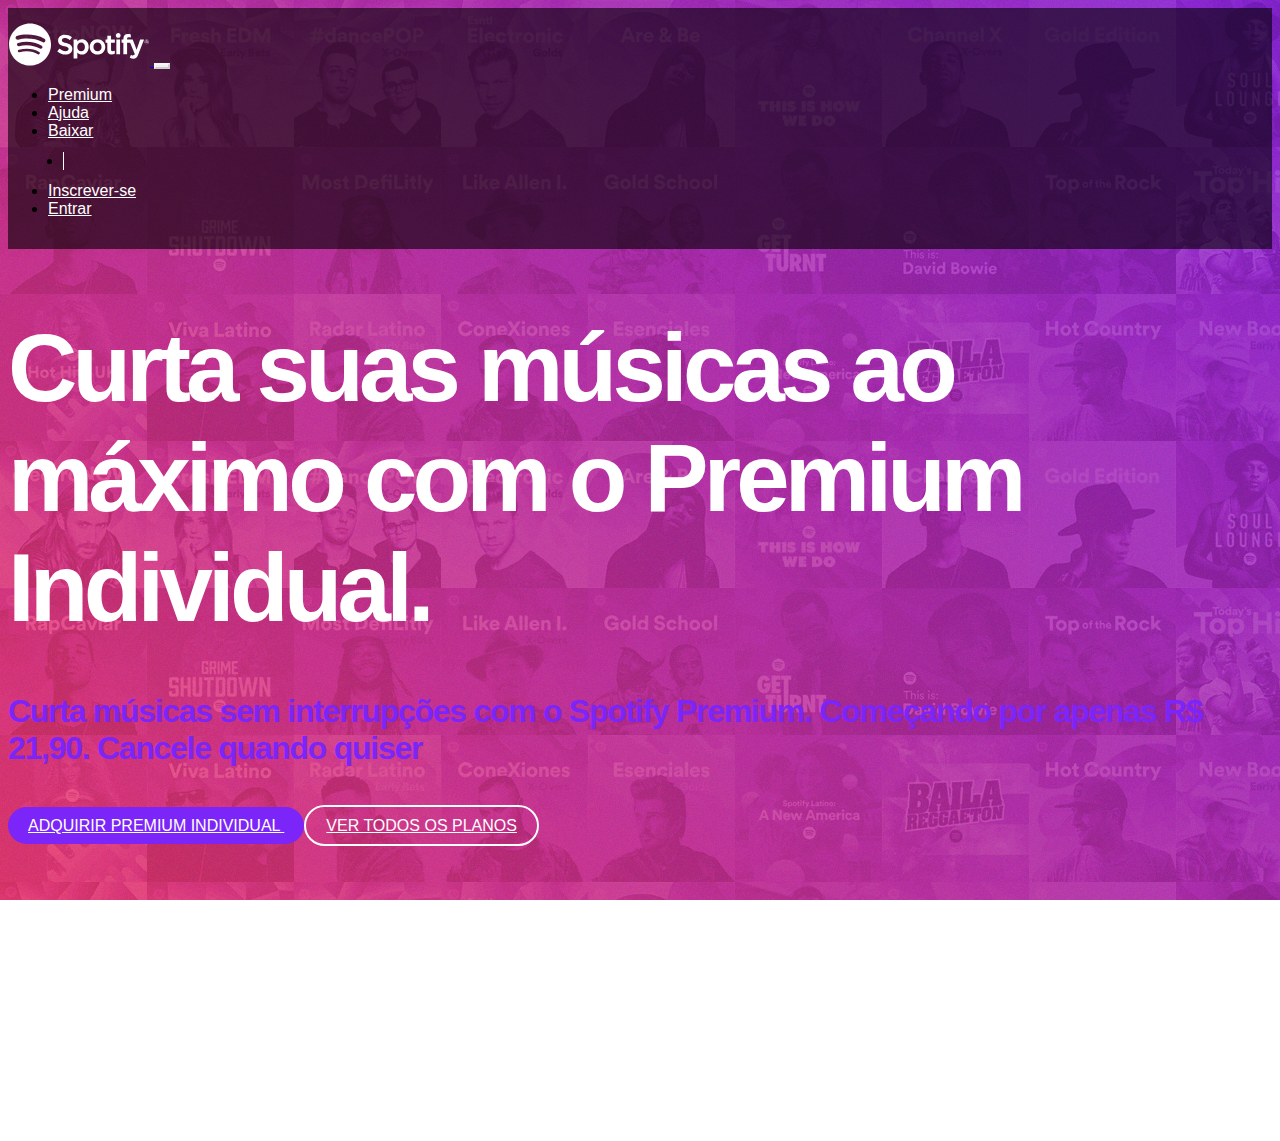
==== premium.html @ 71fd6c9f "TRabalho git comit" ====
<!DOCTYPE html>
<html lang="pt-br">
<head>
    <meta charset="UTF-8">
    <meta name="viewport" content="width=device-width, initial-scale=1.0">
    <!-- Bootstrap CSS -->
    <link rel="stylesheet" href="https://stackpath.bootstrapcdn.com/bootstrap/4.1.3/css/bootstrap.min.css" integrity="sha384-MCw98/SFnGE8fJT3GXwEOngsV7Zt27NXFoaoApmYm81iuXoPkFOJwJ8ERdknLPMO" crossorigin="anonymous">
    <link rel="stylesheet" type="text/css" href="./assets/css/estilo.css"/>
    <!-- Font Awesome -->
    <link rel="stylesheet" href="https://use.fontawesome.com/releases/v5.3.1/css/all.css" integrity="sha384-mzrmE5qonljUremFsqc01SB46JvROS7bZs3IO2EmfFsd15uHvIt+Y8vEf7N7fWAU" crossorigin="anonymous">

    <title>Música para todos - Spotify</title>
    <link rel="icon" href="./assets/imagens/favicon.png"/>
</head>
<body>
    <header> <!--Inicio do cabeçalho-->
        <nav class="navbar navbar-expand-md navbar-light fixed-top navbar-transparente">
            <div class="container">
                <a href="index.html" class="navbar-brand">
                    <img src="assets/imagens/spotify.svg" width="142"/>
                </a>
                <button class = "navbar-toggler" data-toggle="collapse" data-target ="#nav-principal"> 
                    <i class =  "fas fa-bars text-white"> </i>
                </button>
                <div class = "collapse navbar-collapse" id="nav-principal"> 
                    <ul class = "navbar-nav ml-auto">
                        <li class="nav-item">
                            <a href="premium.html" class="nav-link">Premium</a>
                        </li>
                        <li class="nav-item">
                            <a href="" class="nav-link">Ajuda</a>
                        </li>
                        <li class="nav-item">
                            <a href="" class="nav-link">Baixar</a>
                        </li>
                        <li class = "nav-item divisor"></li>
                        <li class="nav-item">
                            <a href="" class="nav-link">Inscrever-se</a>
                        </li>
                        <li class="nav-item">
                            <a href="" class="nav-link">Entrar</a>
                        </li>
                    </ul>
                </div>
            </div>
        </nav>
    </header>    

    <section id = "home" class = "d-flex">
        <div class="container align-self-center">
            <div class = "row">
                <div class="col-md-12 text-center">
                    <h1 class = "text-white">Curta suas músicas ao máximo com o Premium Individual.</h2>
                    <h3 class="text-white">Curta músicas sem interrupções com o Spotify Premium. Começando por apenas R$ 21,90. Cancele quando quiser</h4> 
                    <br>
                    <div class = "row">
                        <div class="col-md-12 text-center">
                            <a href="" class="btn btn-lg btn-custom btn-roxo ">
                                Adquirir Premium Individual
                            </a>
                            <a href="" class="btn btn-lg btn-custom btn-branco">
                                Ver todos os planos
                            </a>
                        </div>
                    </div>
                    
                    
                </div>
            </div>
        </div>

    </section>
</body>
</html>
---- assets/css/estilo.css ----
/*
* 
* @author Jamilton Damasceno
*/

/* Layout
-----------------------------*/
html, body, #home {
	height: 100%;
	overflow-x: hidden;
}

body {
	background: url(../imagens/capa.png),
				url(../imagens/ruido.png),
				linear-gradient(50deg,#ff4169,#7c26f8);
	background-attachment: fixed;
	font-family: Helvetica,Arial,sans-serif;
}

/* Barra de navegação
-----------------------------*/
nav.navbar-transparente {
	padding: 15px 0px;
	background: rgba(0,0,0,0.6);
}

.navbar-light .navbar-nav .nav-link {
	color: white;
}

.navbar-light .navbar-nav .nav-link:hover {
	color: #9bf0e1;
}

.navbar-light .navbar-toggler {
    color: rgba(255,255,255,.5);
    border-color: rgba(255,255,255,0.5);
}

.divisor {
	width: 1px;
	background: white;
	margin: 12px 15px;
}

/* Capa
-----------------------------*/
.capa {
	text-align: center;
}

.btn-custom {
	color: white;
	border-radius: 500px;
	-webkit-border-radius: 500px;
    -moz-border-radius: 500px;
    text-transform: uppercase;
    transition: background 0.4s, color 0.4s;
    padding: 10px 20px;
}

.btn-roxo {
	background: #7c25f8;
}

.btn-roxo:hover {
	background: #6207e3;
	color: white;
}

.btn-branco {
	border: 2px solid white;
}

.btn-branco:hover {
	background-color: white;
	color: black;
}

.carousel-control-next, .carousel-control-prev {
	width: 5%;
}

/* Estrutura conteúdos
-----------------------------*/
.caixa {
	padding-top: 20px;
	padding-bottom: 20px;
}

#servicos {
	background: white;
}

#recursos {
	color: white;
}

#servicos h2, h3 {
	color: #7c25f8;
}

#recursos h2 {
	color: white;
}

#recursos h3 {
	color: #9bf0e1;
}

.albuns {
	padding: 10px 0;
}

.rotacionar {
	-ms-transform: rotate(30deg); /* IE 9 */
    -webkit-transform: rotate(30deg); /* Chrome, Safari, Opera */
    transform: rotate(30deg);
	padding-left: 80px;
}

/* Rodapé
-----------------------------*/
footer {
	background: #000;
	padding: 50px 0px 20px 0px;
	position: relative;
}

footer h4 {
	color: #919496;
	font-size: 0.8em;
	text-transform: uppercase;
}

footer .navbar-nav a {
	color: white;
	font-size: 0.8em;
}

footer .navbar-nav a:hover {
	color: #9bf0e1;
	text-decoration: none;
}

footer ul {
	list-style: none;
}

footer ul li {
	float: right;
	margin: 0 5px;
}

/* Tipografia
-----------------------------*/
h1 {
	font-weight: 900;
	letter-spacing: -0.05em;
	margin-bottom: 50px;
	color: white;
}

h2 {
	font-size: 3em;
	font-weight: 700;
	letter-spacing: -0.04em;
}

h3 {
	font-size: 2em;
	font-weight: 700;
	letter-spacing: -0.04em;
}



/* Extra small devices (portrait phones, less than 576px)*/
@media (max-width: 575.98px) {
	.btn-custom {
		margin: 10px 15px;
		font-size: 1em;
	}
}

/* Small devices (landscape phones, 576px and up) */
@media (min-width: 576px) and (max-width: 767.98px) {
	h1 {
		font-size: 3em;
	}
	.btn-custom {
		margin: 10px 15px;
	}
}

/* Medium devices (tablets, 768px and up)*/
@media (min-width: 768px) and (max-width: 991.98px) {
	h1 {
		font-size: 4em;
	}
}

/* Large devices (desktops, 992px and up)*/
@media (min-width: 992px) and (max-width: 1199.98px) {
	h1 {
		font-size: 5em;
	}
}

/* Extra large devices (large desktops, 1200px and up)*/
@media (min-width: 1200px) {
	h1 {
		font-size: 6em;
	}
}
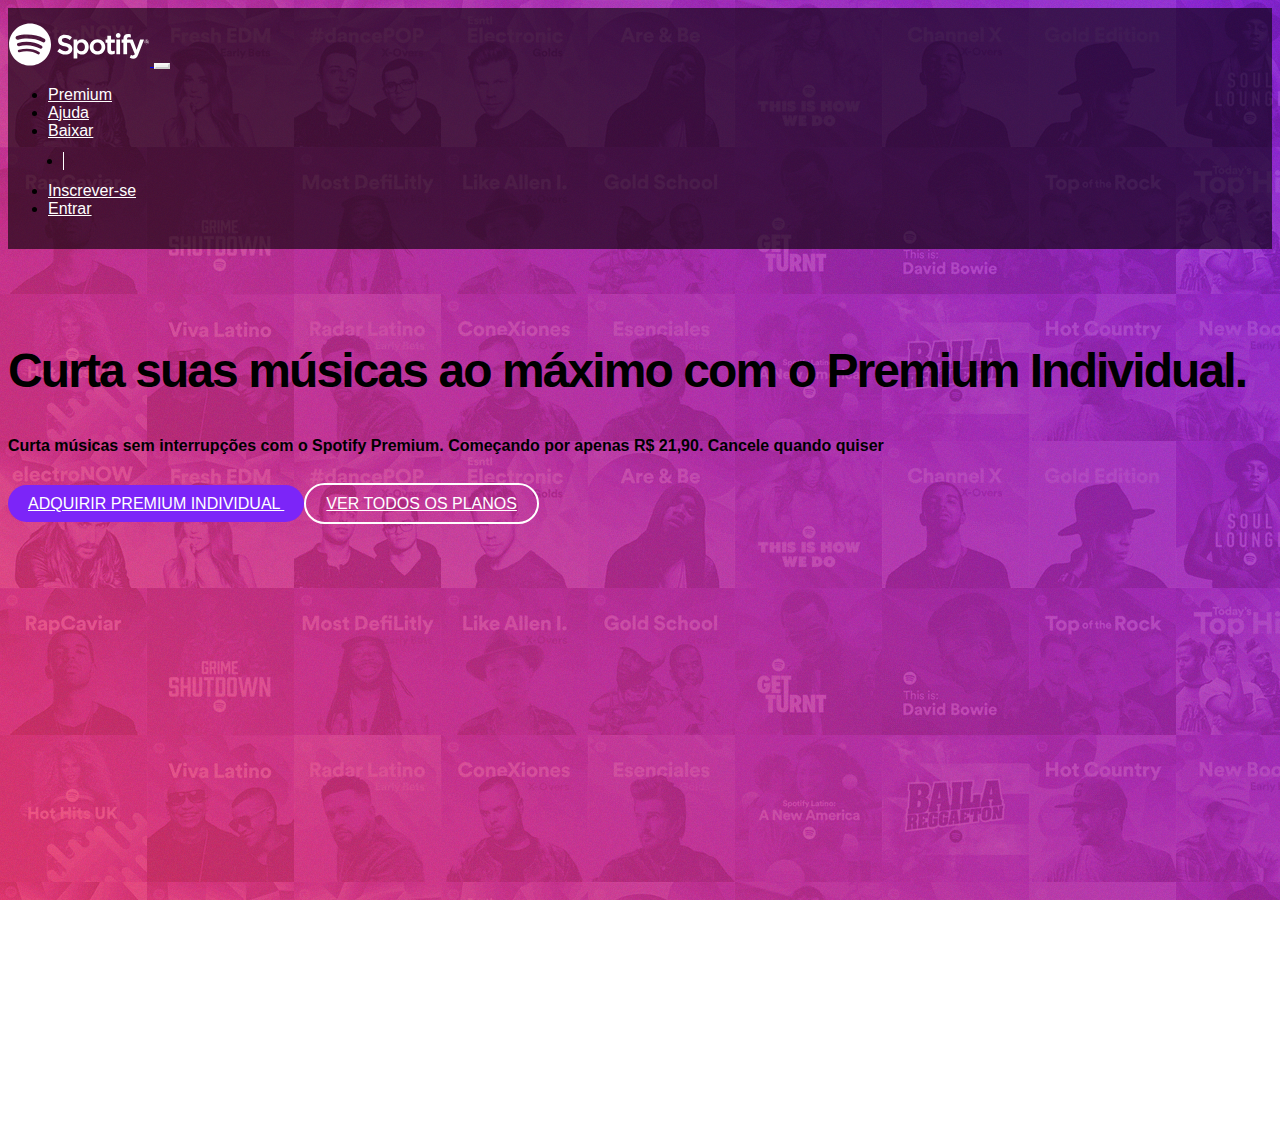
==== commit f310bb2a: "dsdsds" ====
--- a/premium.html
+++ b/premium.html
@@ -38,7 +38,7 @@
                             <a href="" class="nav-link">Inscrever-se</a>
                         </li>
                         <li class="nav-item">
-                            <a href="" class="nav-link">Entrar</a>
+                            <a href="login.html" class="nav-link">Entrar</a>
                         </li>
                     </ul>
                 </div>
@@ -50,8 +50,11 @@
         <div class="container align-self-center">
             <div class = "row">
                 <div class="col-md-12 text-center">
-                    <h1 class = "text-white">Curta suas músicas ao máximo com o Premium Individual.</h2>
-                    <h3 class="text-white">Curta músicas sem interrupções com o Spotify Premium. Começando por apenas R$ 21,90. Cancele quando quiser</h4> 
+                    <br>
+                    <br>
+                    <br>
+                    <h2 class = "text-white">Curta suas músicas ao máximo com o Premium Individual.</h2>
+                    <h4 class="text-white">Curta músicas sem interrupções com o Spotify Premium. Começando por apenas R$ 21,90. Cancele quando quiser</h4> 
                     <br>
                     <div class = "row">
                         <div class="col-md-12 text-center">
